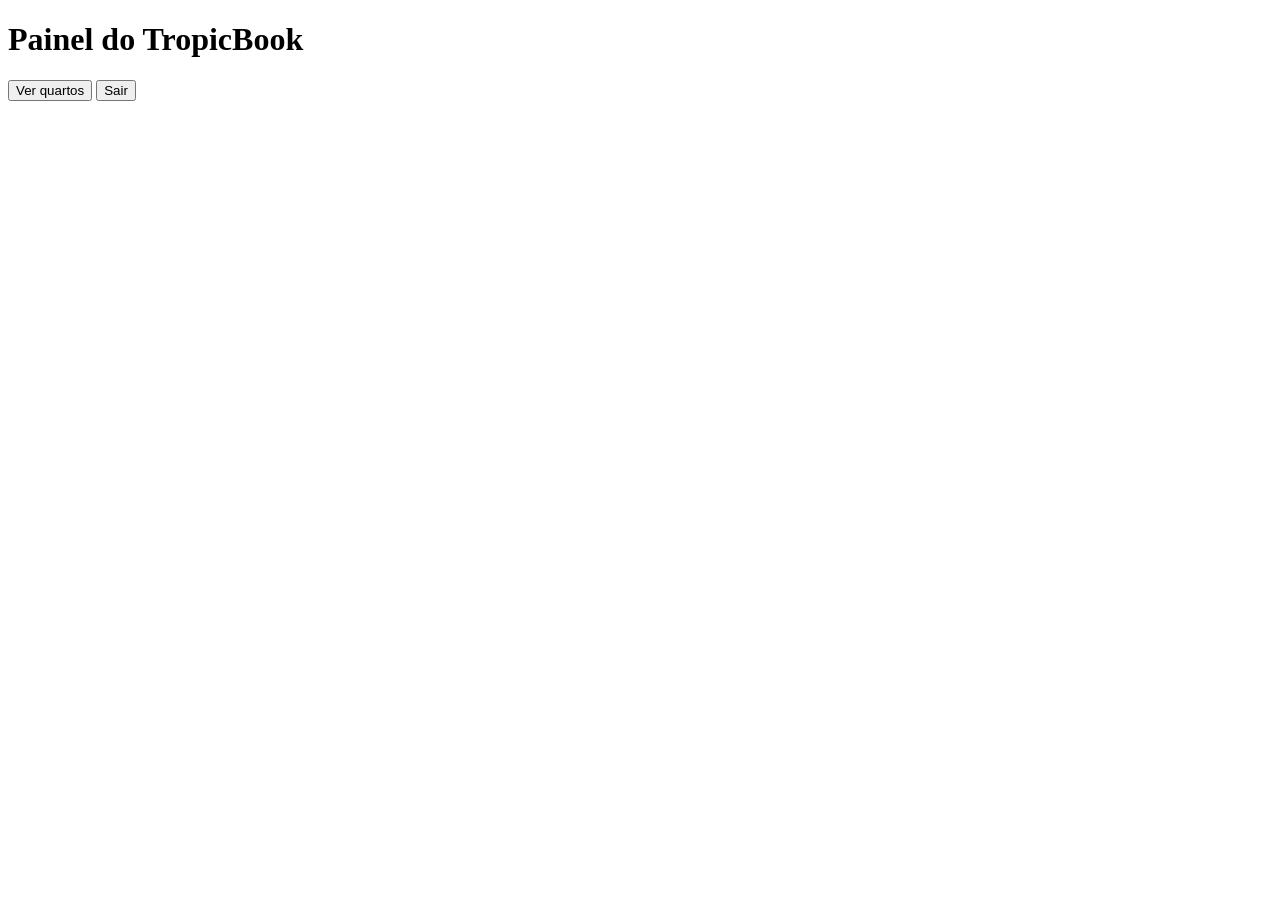
==== frontend/pages/dashboard.html @ c4947c01 "room .html and .js and dashboard.html and .js created" ====
<!DOCTYPE html>
<html lang="en">
<head>
    <meta charset="UTF-8">
    <meta name="viewport" content="width=device-width, initial-scale=1.0">
    <title>TropicBook</title>
</head>
<body>

    <h1>Painel do TropicBook</h1>
    <button onclick="window.location.href='rooms.html'">Ver quartos</button>

    <button id="logout-btn">Sair</button>

    <script src="../js/dashboard.js"></script>
    
</body>
</html>
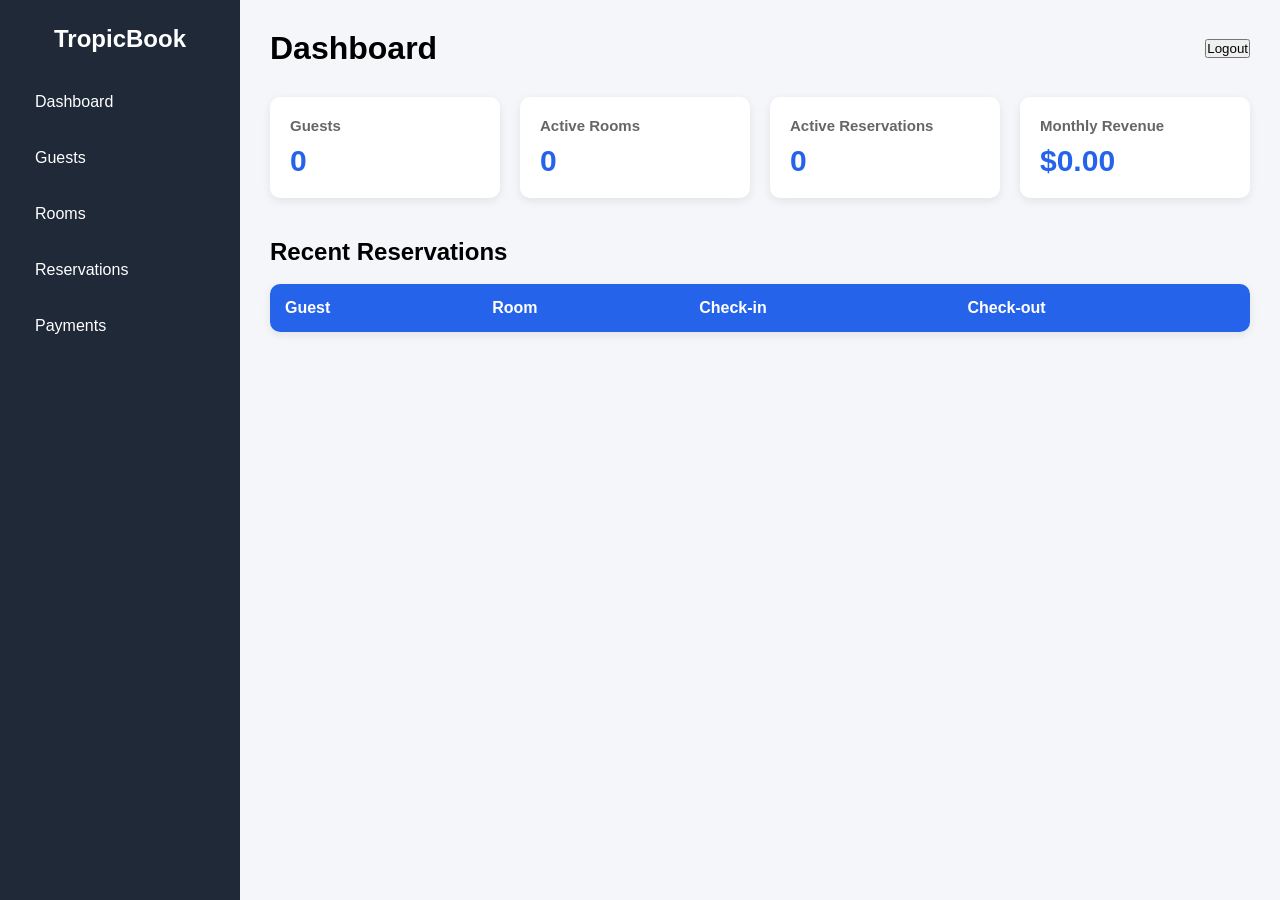
==== commit 02f15cb5: "dashbord.css created and dashboard.html changed" ====
--- a/frontend/pages/dashboard.html
+++ b/frontend/pages/dashboard.html
@@ -1,18 +1,104 @@
 <!DOCTYPE html>
-<html lang="en">
+<html lang="pt-BR">
 <head>
     <meta charset="UTF-8">
     <meta name="viewport" content="width=device-width, initial-scale=1.0">
-    <title>TropicBook</title>
+    <title>Dashboard - TropicBook</title>
+
+    <link rel="stylesheet" href="../css/dashboard.css">
+
 </head>
 <body>
 
-    <h1>Painel do TropicBook</h1>
-    <button onclick="window.location.href='rooms.html'">Ver quartos</button>
+    <div class="container">
+        <aside class="sidebar">
 
-    <button id="logout-btn">Sair</button>
+            <h2>TropicBook</h2>
+
+            <ul>
+                <li>
+                    <a href="dashboard.html">Dashboard</a>
+                </li>
+
+                <li>
+                    <a href="guests.html">Guests</a>
+                </li>
+
+                <li>
+                    <a href="rooms.html">Rooms</a>
+                </li>
+
+                <li>
+                    <a href="reservations.html">Reservations</a>
+                </li>
+
+                <li>
+                    <a href="payments.html">Payments</a>
+                </li>
+            </ul>
+
+        </aside>
+
+        <main class="main">
+
+            <div class="header">
+
+                <h1>Dashboard</h1>
+
+                <button id="logout-btn">Logout</button>
+
+            </div>
+
+            <div class="cards">
+
+                <div class="card">
+                    <h3>Guests</h3>
+                    <p id="total-guests">0</p>
+                </div>
+
+                <div class="card">
+                    <h3>Active Rooms</h3>
+                    <p id="active-rooms">0</p>
+                </div>
+
+                <div class="card">
+                    <h3>Active Reservations</h3>
+                    <p id="active-reservations">0</p>
+                </div>
+
+                <div class="card">
+                    <h3>Monthly Revenue</h3>
+                    <p id="monthly-revenue">$0.00</p>
+                </div>
+
+            </div>
+
+            <h2>Recent Reservations</h2>
+
+            <br>
+
+            <table>
+
+                <thead>
+
+                    <tr>
+                        <th>Guest</th>
+                        <th>Room</th>
+                        <th>Check-in</th>
+                        <th>Check-out</th>
+                    </tr>
+                </thead>
+                <tbody id="recent-reservations">
+
+                </tbody>
+            </table>
+
+        </main>
+
+    </div>
 
     <script src="../js/dashboard.js"></script>
     
 </body>
+
 </html>
--- a/frontend/css/dashboard.css
+++ b/frontend/css/dashboard.css
@@ -0,0 +1,109 @@
+* {
+    margin: 0;
+    padding: 0;
+    box-sizing: border-box;
+}
+
+body {
+    font-family: Arial, Helvetica, sans-serif;
+    background: #f4f6f9;
+}
+
+.container {
+    display: flex;
+    min-height: 100vh;
+}
+
+.sidebar {
+    width: 240px;
+    background: #1f2937;
+    color: white;
+    padding: 25px;
+}
+
+.sidebar h2 {
+    margin-bottom: 30px;
+    text-align: center;
+}
+
+.sidebar ul {
+    list-style: none;
+}
+
+.sidebar li {
+    margin-bottom: 18px;
+}
+
+.sidebar a {
+    color: white;
+    text-decoration: none;
+    display: block;
+    padding: 10px;
+    border-radius: 6px;
+}
+
+.sidebar a:hover {
+    background: #374151;
+}
+
+.main {
+    flex: 1;
+    padding: 30px;
+}
+
+.header {
+    display: flex;
+    justify-content: space-between;
+    align-items: center;
+    margin-bottom: 30px;
+}
+
+.cards {
+    display: grid;
+    grid-template-columns: repeat(4, 1fr);
+    gap: 20px;
+    margin-bottom: 40px;
+}
+
+.card {
+    background: white;
+    border-radius: 10px;
+    padding: 20px;
+    box-shadow: 0 3px 10px rgba(0,0,0,.08);
+}
+
+.card h3 {
+    color: #666;
+    margin-bottom: 10px;
+    font-size: 15px;
+}
+
+.card p {
+    font-size: 30px;
+    font-weight: bold;
+    color: #2563eb;
+}
+
+table {
+    width: 100%;
+    background: white;
+    border-collapse: collapse;
+    border-radius: 10px;
+    overflow: hidden;
+    box-shadow: 0 3px 10px rgba(0,0,0,.08);
+}
+
+th,
+td {
+    padding: 15px;
+    text-align: left;
+}
+
+th {
+    background: #2563eb;
+    color:white
+}
+
+tr:nth-child(even){
+    background: #f5f5f5;
+}
